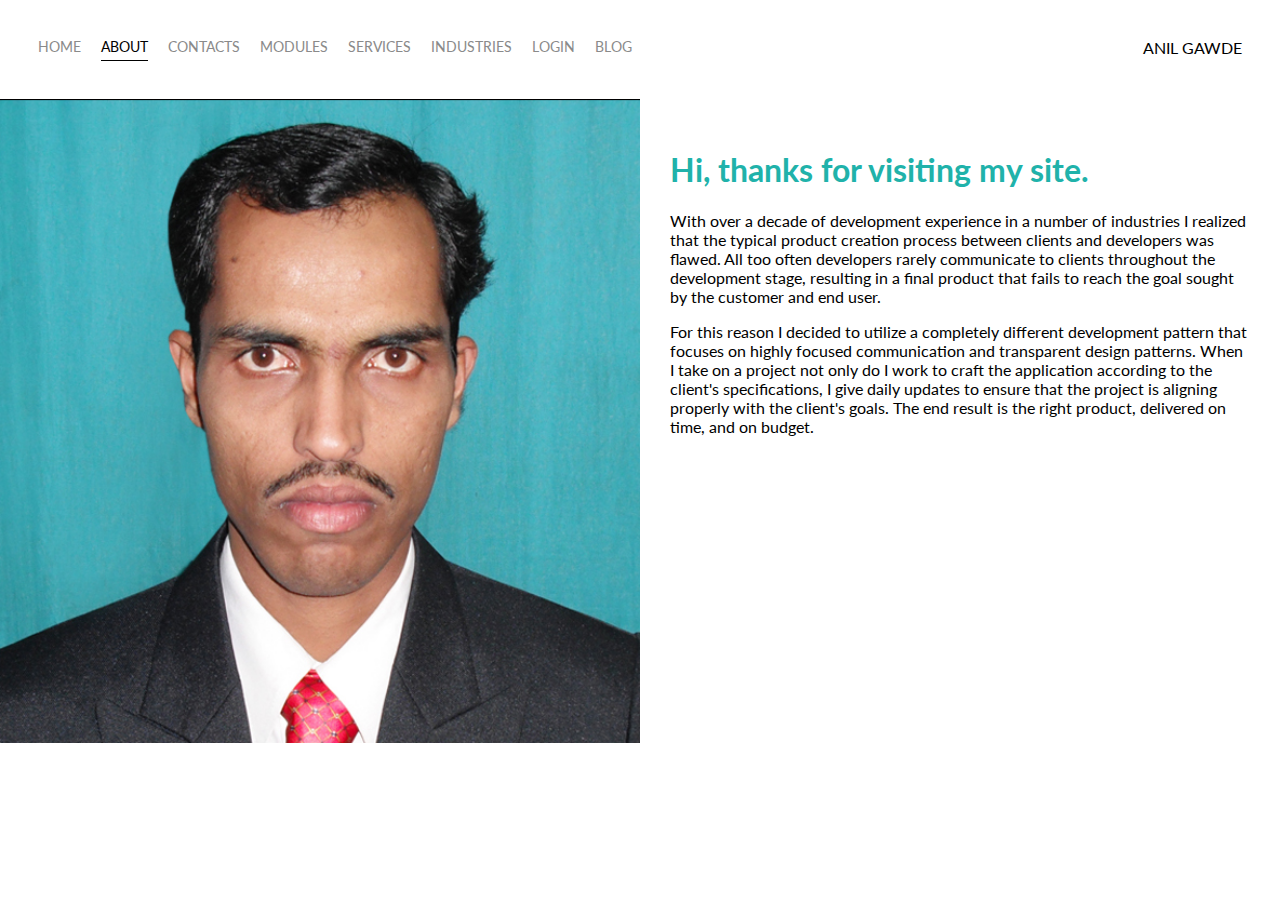
==== about.html @ 632123f5 "Update about.html" ====
<!DOCTYPE html>
<html>

<head>
  <meta charset="utf-8">
  <title>Ganis Portfolio About</title>
  <link href="https://fonts.googleapis.com/css?family=Lato&display=swap" rel="stylesheet">
  <link rel="stylesheet" href="styles.css">
</head>

<body>
  <div class="container">
    <div class="nav-wrapper">
      <div class="left-side">
        <div class="nav-link-wrapper">
          <a href="index.html">Home</a>
        </div>
        <div class="nav-link-wrapper active-nav-link">
          <a href="about.html">About</a>
        </div>
        <div class="nav-link-wrapper">
          <a href="">Contacts</a>
        </div>
        <div class="nav-link-wrapper">
          <a href="">Modules</a>
        </div>
        <div class="nav-link-wrapper">
          <a href="">Services</a>
        </div>
        <div class="nav-link-wrapper">
          <a href="">Industries</a>
        </div>
        <div class="nav-link-wrapper">
          <a href="">Login</a>
        </div>
        <div class="nav-link-wrapper">
          <a href="">Blog</a>
        </div>
      </div>

      <div class="right-side">
        <div>ANIL GAWDE</div>
      </div>
    </div>

    <div class="content-wrapper">
      <div class="two-column-wrapper">
        <div class="profile-image-wrapper">
          <img src="images/profile.jpg">
        </div>

        <div class="profile-content-wrapper">
          <h1>Hi, thanks for visiting my site.</h1>
          <p>With over a decade of development experience in a number of industries I realized that the typical product
            creation
            process between clients and developers was flawed. All too often developers rarely communicate to clients
            throughout
            the development stage, resulting in a final product that fails to reach the goal sought by the customer and
            end
            user.</p>
          <p>For this reason I decided to utilize a completely different development pattern that focuses on highly
            focused
            communication and transparent design patterns. When I take on a project not only do I work to craft the
            application
            according to the client's specifications, I give daily updates to ensure that the project is aligning
            properly
            with the client's goals. The end result is the right product, delivered on time, and on budget.</p>
        </div>
      </div>
    </div>
  </div>
</body>

</html>
---- styles.css ----
/* Master Styles */
body {
  font-family: "Lato", sans-serif;
  margin: 0px;
}

/* Nav Styles */
.container {
  display: grid;
  grid-template-columns: 1fr;
}

.nav-wrapper {
  display: flex;
  justify-content: space-between;
  padding: 38px;
}

.left-side {
  display: flex;
}

.nav-wrapper>.left-side>div {
  margin-right: 20px;
  font-size: 0.9em;
  text-transform: uppercase;
}

.nav-link-wrapper {
  height: 22px;
  border-bottom: 1px solid transparent;
  transition: border-bottom 0.5s;
}

.nav-link-wrapper a {
  color: #8a8a8a;
  text-decoration: none;
  transition: color 0.5s;
}

.nav-link-wrapper:hover {
  border-bottom: 1px solid black;
}

.nav-link-wrapper a:hover {
  color: black;
}

.active-nav-link {
  border-bottom: 1px solid black;
}

.active-nav-link a {
  color: black !important;
}

/* Portfolio styles */

.portfolio-items-wrapper {
  display: grid;
  grid-template-columns: 1fr 1fr 1fr;
}

.portfolio-item-wrapper {
  position: relative;
}

.portfolio-img-background {
  height: 350px;
  width: 100%;
  background-size: cover;
  background-position: center;
  background-repeat: no-repeat;
}

.img-text-wrapper {
  position: absolute;
  top: 0;
  display: flex;
  flex-direction: column;
  justify-content: center;
  align-items: center;
  height: 100%;
  text-align: center;
  padding-left: 100px;
  padding-right: 100px;
}

.logo-wrapper img {
  width: 50%;
  margin-bottom: 20px;
}

/* Needs to be more specific with selector */
.img-text-wrapper .subtitle {
  transition: 1s;
  font-weight: 600;
  color: transparent;
}

.img-text-wrapper:hover .subtitle {
  font-weight: 600;
  color: lightseagreen;
}

.img-darken {
  transition: 1s;
  filter: brightness(10%);
}

/* About Page */
.two-column-wrapper {
  display: grid;
  grid-template-columns: 1fr 1fr;
}

.profile-image-wrapper img {
  width: 100%;
}

.profile-content-wrapper {
  padding: 30px;
}

.profile-content-wrapper h1 {
  color: lightseagreen;
}
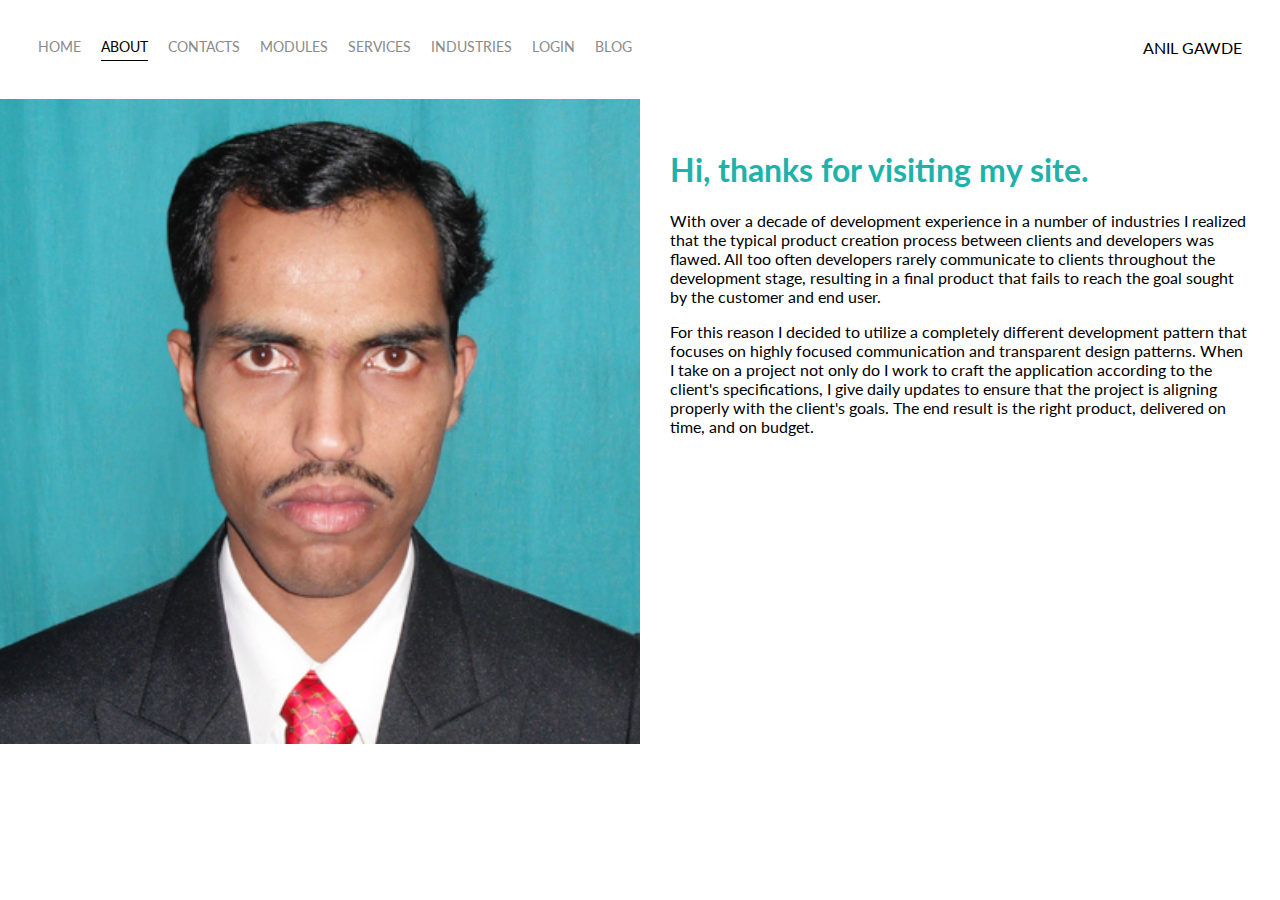
==== commit a5a2fe86: "Update about.html" ====
--- a/about.html
+++ b/about.html
@@ -4,6 +4,7 @@
 <head>
   <meta charset="utf-8">
   <title>Ganis Portfolio About</title>
+  <link rel="icon" href="images/logos/itiSSHeader01ok1.ico" type="image/ico">
   <link href="https://fonts.googleapis.com/css?family=Lato&display=swap" rel="stylesheet">
   <link rel="stylesheet" href="styles.css">
 </head>
@@ -22,7 +23,7 @@
           <a href="">Contacts</a>
         </div>
         <div class="nav-link-wrapper">
-          <a href="">Modules</a>
+          <a href="https://modules.ganis.store/">Modules</a>
         </div>
         <div class="nav-link-wrapper">
           <a href="">Services</a>
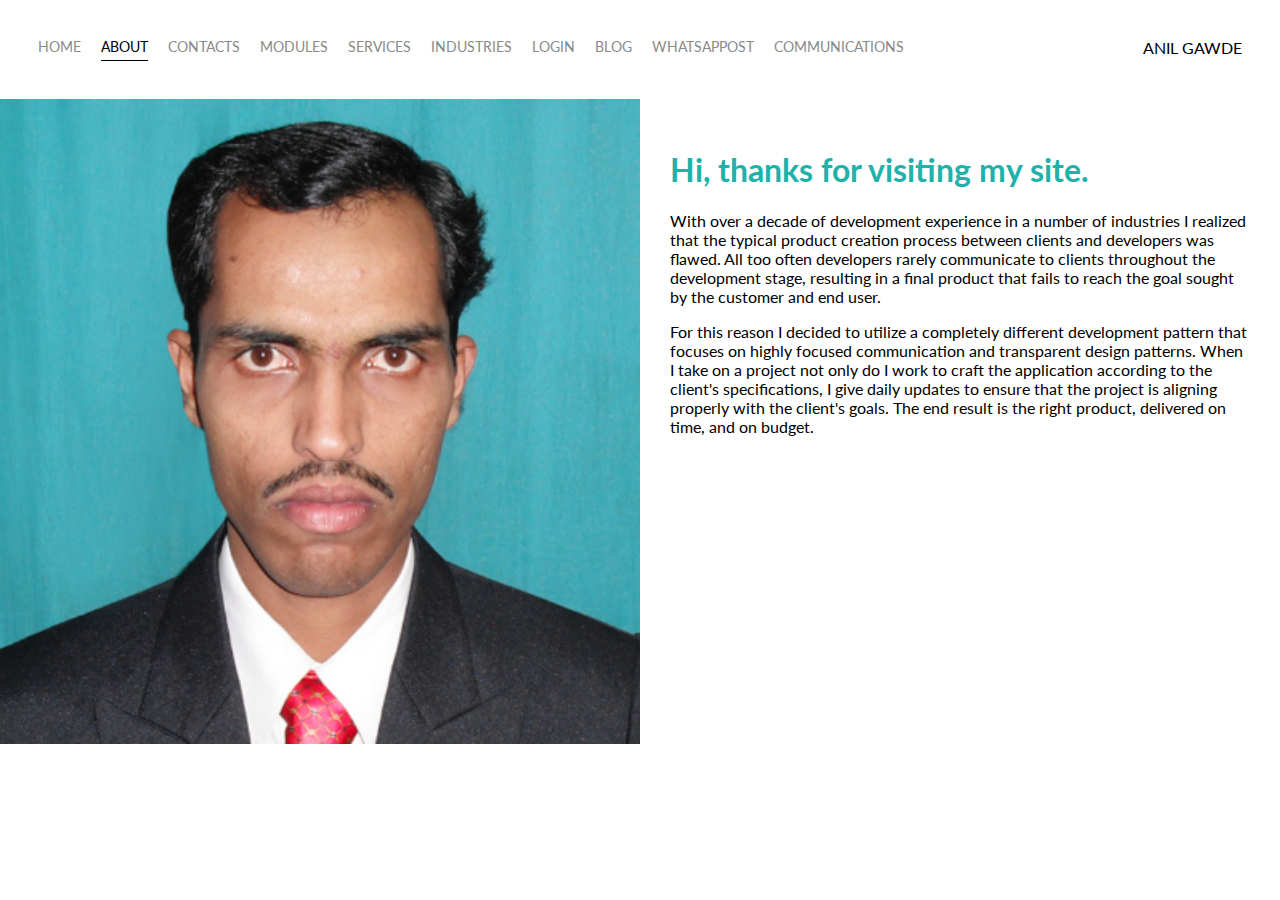
==== commit 28044954: "Update about.html" ====
--- a/about.html
+++ b/about.html
@@ -23,7 +23,7 @@
           <a href="">Contacts</a>
         </div>
         <div class="nav-link-wrapper">
-          <a href="https://modules.ganis.store/">Modules</a>
+          <a href="https://modules.ganis.store/" target="_blank" rel="noopener noreferrer">Modules</a>
         </div>
         <div class="nav-link-wrapper">
           <a href="">Services</a>
@@ -37,7 +37,12 @@
         <div class="nav-link-wrapper">
           <a href="">Blog</a>
         </div>
-      </div>
+        <div class="nav-link-wrapper">
+          <a href="http://ewapost.ganis.store/login?error=invalidsession" target="_blank" rel="noopener noreferrer">WhatsapPost</a>
+        </div>
+        <div class="nav-link-wrapper">
+          <a href="http://esms.ganis.store/login.php" target="_blank" rel="noopener noreferrer">Communications</a>
+        </div>      </div>
 
       <div class="right-side">
         <div>ANIL GAWDE</div>
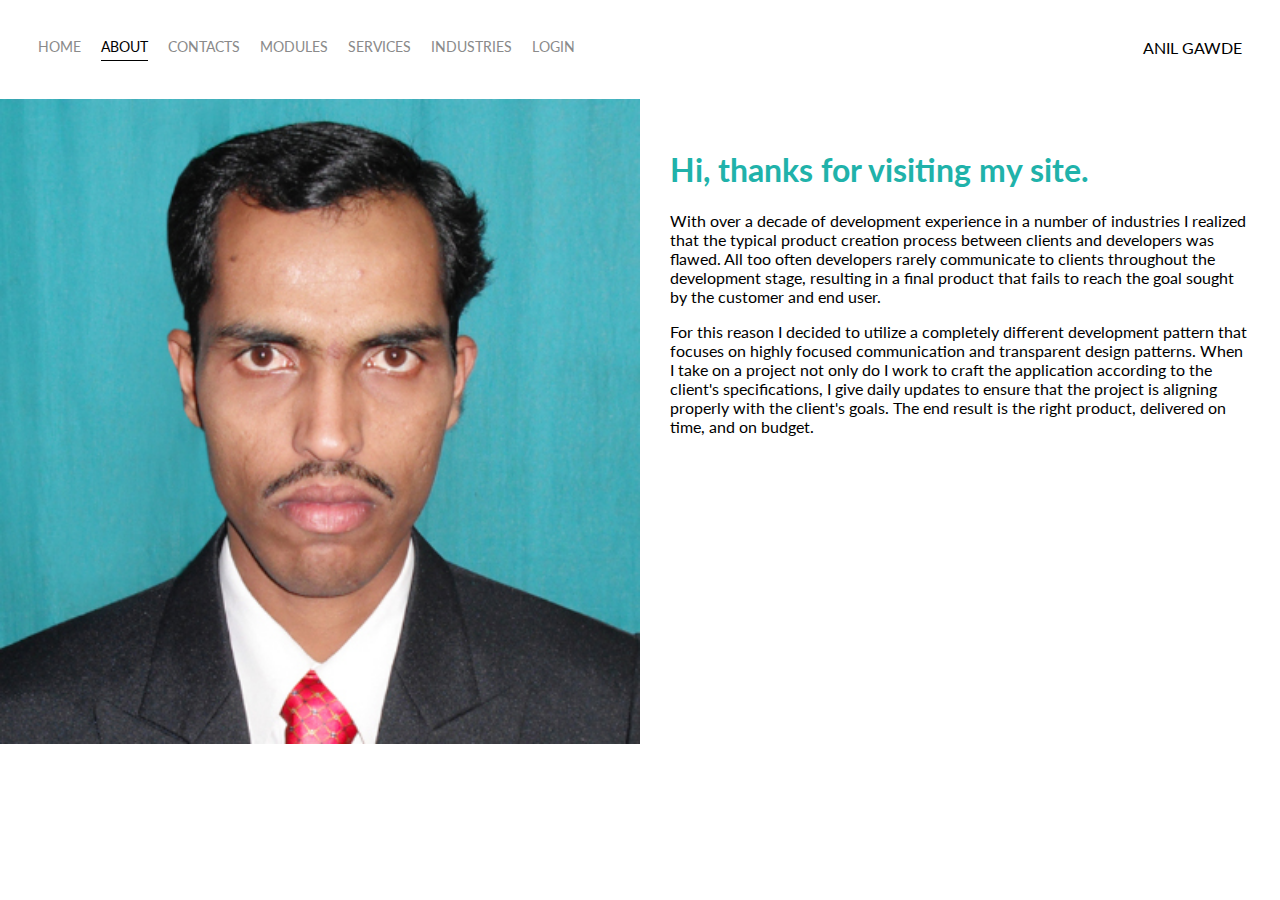
==== commit fb7167d9: "Update about.html" ====
--- a/about.html
+++ b/about.html
@@ -20,11 +20,11 @@
           <a href="about.html">About</a>
         </div>
         <div class="nav-link-wrapper">
-          <a href="">Contacts</a>
+          <a href="http://esms.ganis.store/login.php" target="_blank">Contacts</a>
         </div>
         <div class="nav-link-wrapper">
-          <a href="https://modules.ganis.store/" target="_blank" rel="noopener noreferrer">Modules</a>
-        </div>
+          <a href="https://modules.ganis.store/" target="_blank">Modules</a>
+      	</div>
         <div class="nav-link-wrapper">
           <a href="">Services</a>
         </div>
@@ -32,17 +32,9 @@
           <a href="">Industries</a>
         </div>
         <div class="nav-link-wrapper">
-          <a href="">Login</a>
+          <a href="http://ewapost.ganis.store/login?error=invalidsession" target="_blank">Login</a>
         </div>
-        <div class="nav-link-wrapper">
-          <a href="">Blog</a>
-        </div>
-        <div class="nav-link-wrapper">
-          <a href="http://ewapost.ganis.store/login?error=invalidsession" target="_blank" rel="noopener noreferrer">WhatsapPost</a>
-        </div>
-        <div class="nav-link-wrapper">
-          <a href="http://esms.ganis.store/login.php" target="_blank" rel="noopener noreferrer">Communications</a>
-        </div>      </div>
+      </div>
 
       <div class="right-side">
         <div>ANIL GAWDE</div>
